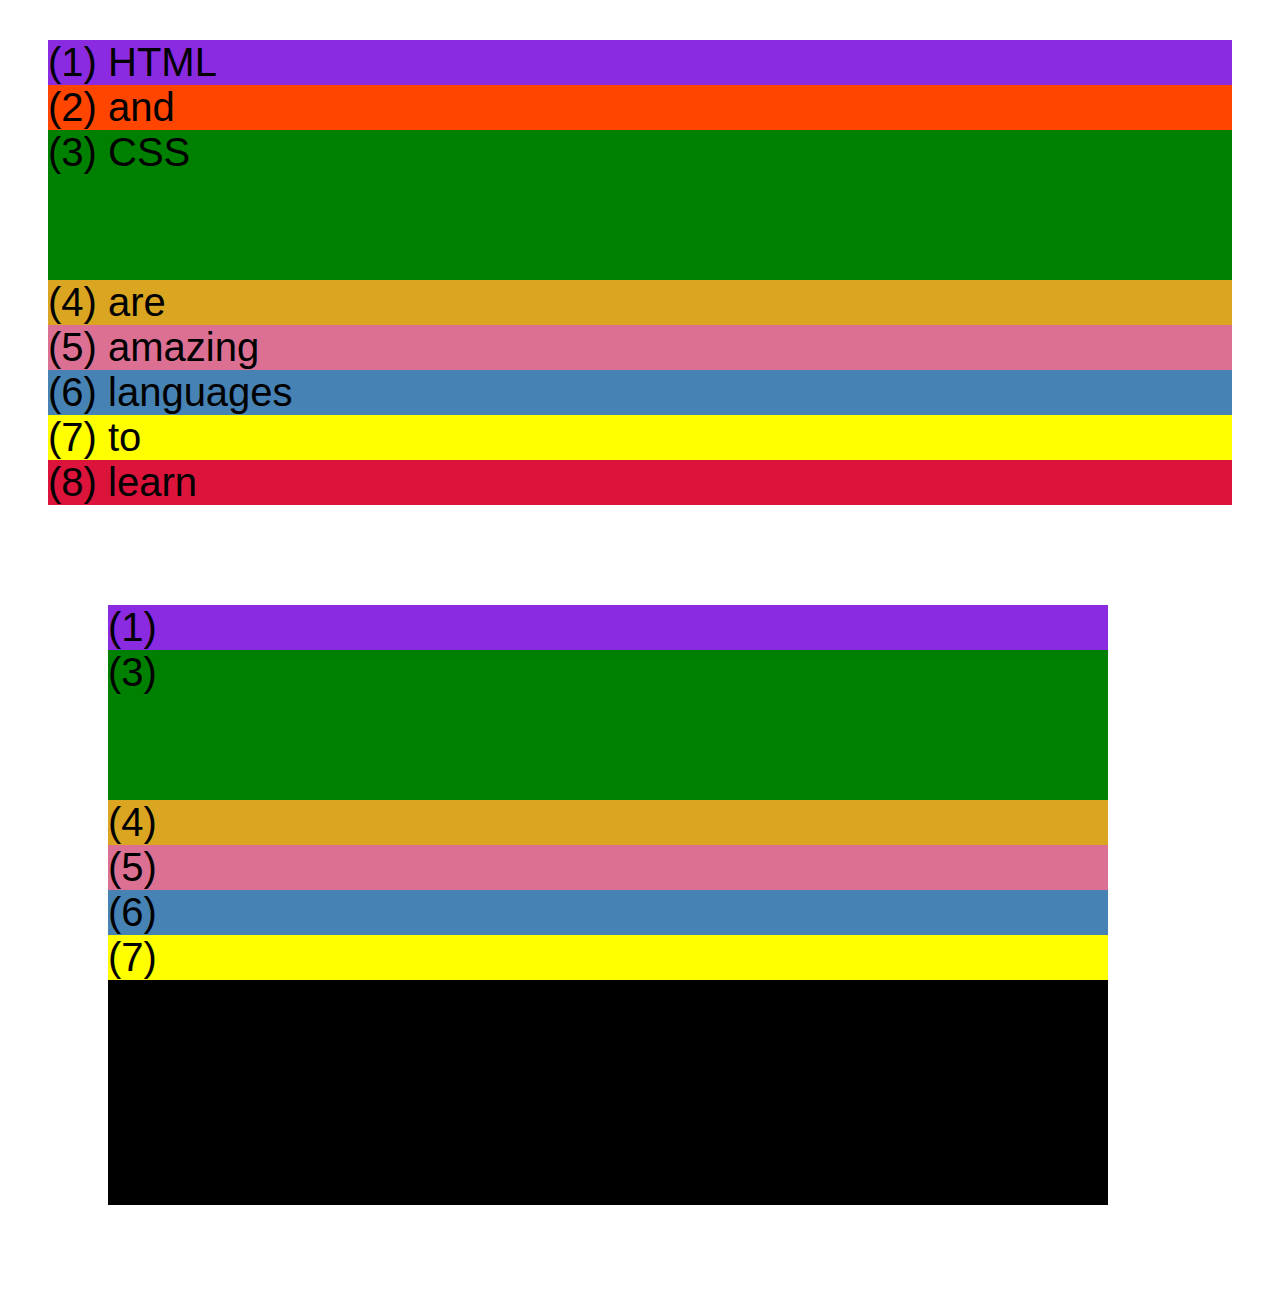
==== css-grid.html @ 93869e21 "add shoe page" ====
<!DOCTYPE html>
<html lang="en">
  <head>
    <meta charset="UTF-8" />
    <meta http-equiv="X-UA-Compatible" content="IE=edge" />
    <meta name="viewport" content="width=device-width, initial-scale=1.0" />
    <title>CSS Grid</title>
    <style>
      .el--1 {
        background-color: blueviolet;
      }
      .el--2 {
        background-color: orangered;
      }
      .el--3 {
        background-color: green;
        height: 150px;
      }
      .el--4 {
        background-color: goldenrod;
      }
      .el--5 {
        background-color: palevioletred;
      }
      .el--6 {
        background-color: steelblue;
      }
      .el--7 {
        background-color: yellow;
      }
      .el--8 {
        background-color: crimson;
      }

      .container--1 {
        /* STARTER */
        font-family: sans-serif;
        background-color: #ddd;
        font-size: 40px;
        margin: 40px;

        /* CSS GRID */
      }

      .container--2 {
        /* STARTER */
        font-family: sans-serif;
        background-color: black;
        font-size: 40px;
        margin: 100px;

        width: 1000px;
        height: 600px;

        /* CSS GRID */
      }
    </style>
  </head>
  <body>
    <div class="container--1">
      <div class="el el--1">(1) HTML</div>
      <div class="el el--2">(2) and</div>
      <div class="el el--3">(3) CSS</div>
      <div class="el el--4">(4) are</div>
      <div class="el el--5">(5) amazing</div>
      <div class="el el--6">(6) languages</div>
      <div class="el el--7">(7) to</div>
      <div class="el el--8">(8) learn</div>
    </div>

    <div class="container--2">
      <div class="el el--1">(1)</div>
      <div class="el el--3">(3)</div>
      <div class="el el--4">(4)</div>
      <div class="el el--5">(5)</div>
      <div class="el el--6">(6)</div>
      <div class="el el--7">(7)</div>
    </div>
  </body>
</html>
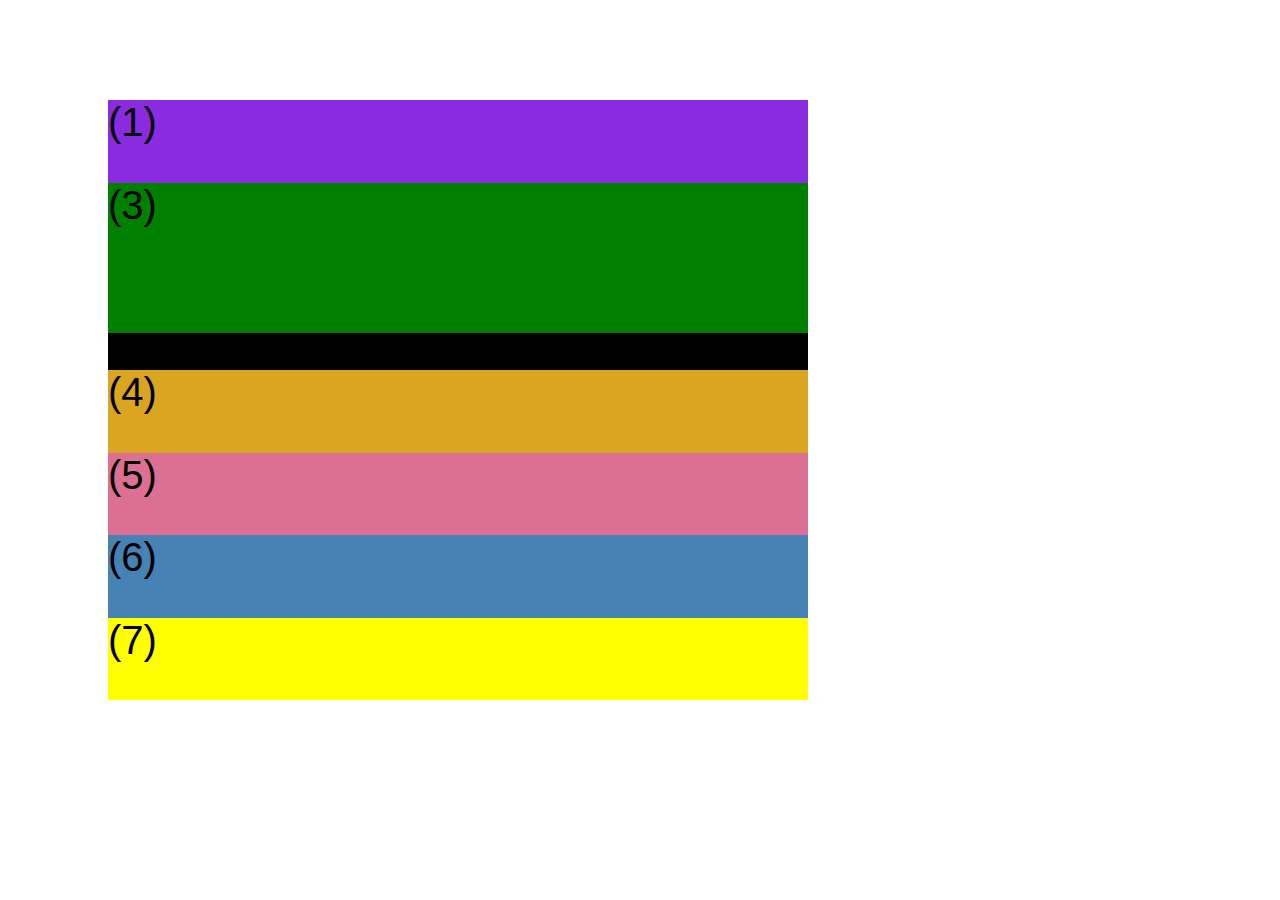
==== commit 33804d3b: "add css grid for the shoe website" ====
--- a/css-grid.html
+++ b/css-grid.html
@@ -32,6 +32,11 @@
         background-color: crimson;
       }
 
+      .el--8 {
+        grid-column: 2 / 3;
+        grid-row: 1 / 2;
+      }
+
       .container--1 {
         /* STARTER */
         font-family: sans-serif;
@@ -40,19 +45,30 @@
         margin: 40px;
 
         /* CSS GRID */
+        display: none;
+        /* grid-template-columns: 1fr 1fr 1fr 1fr; */
+        /* grid-template-rows: 300px 200px; */
+        grid-template-columns: repeat(4, 1fr);
+        /* grid-template-rows: repeat(2, 1fr); */
+        grid-template-rows: 1fr 1fr;
+        /* height: 500px; */
+        column-gap: 20px;
+        row-gap: 40px;
       }
 
       .container--2 {
         /* STARTER */
+        /* display: none; */
         font-family: sans-serif;
         background-color: black;
         font-size: 40px;
         margin: 100px;
 
-        width: 1000px;
+        width: 700px;
         height: 600px;
 
         /* CSS GRID */
+        display: grid;
       }
     </style>
   </head>
